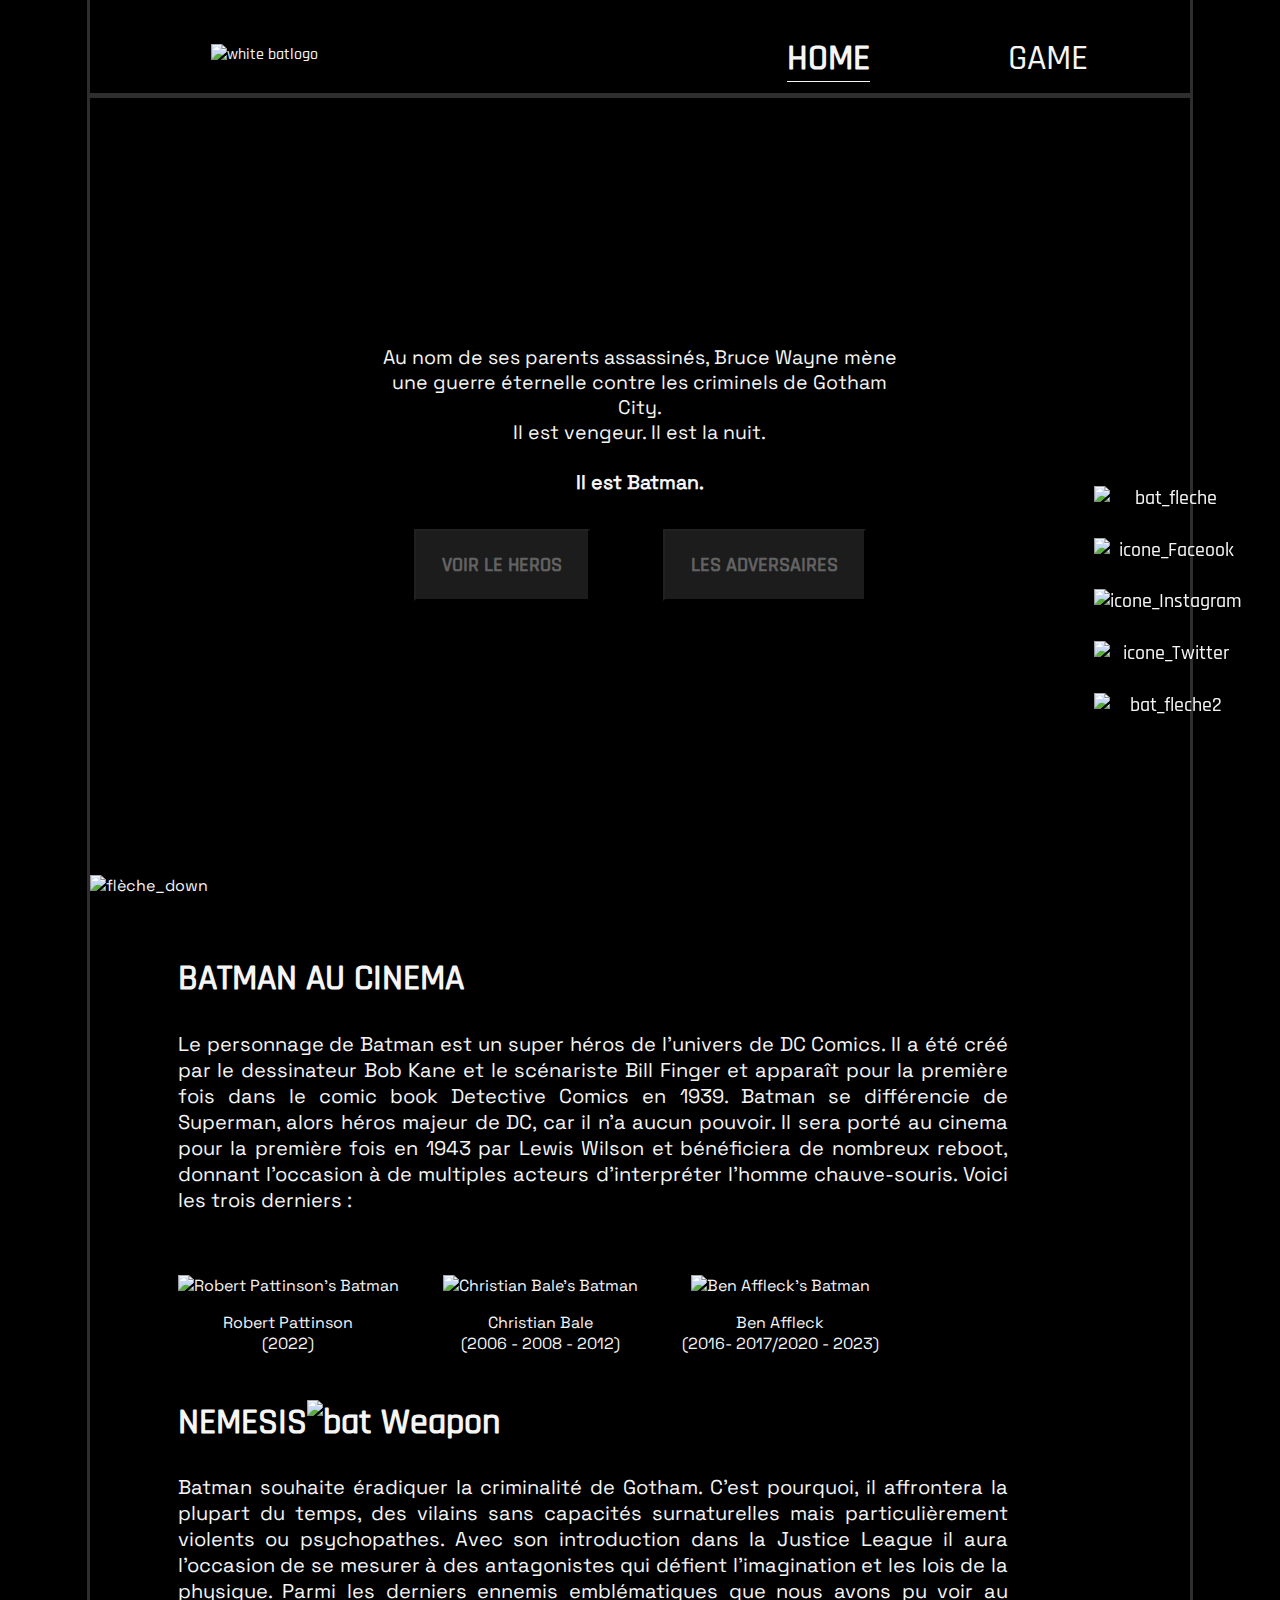
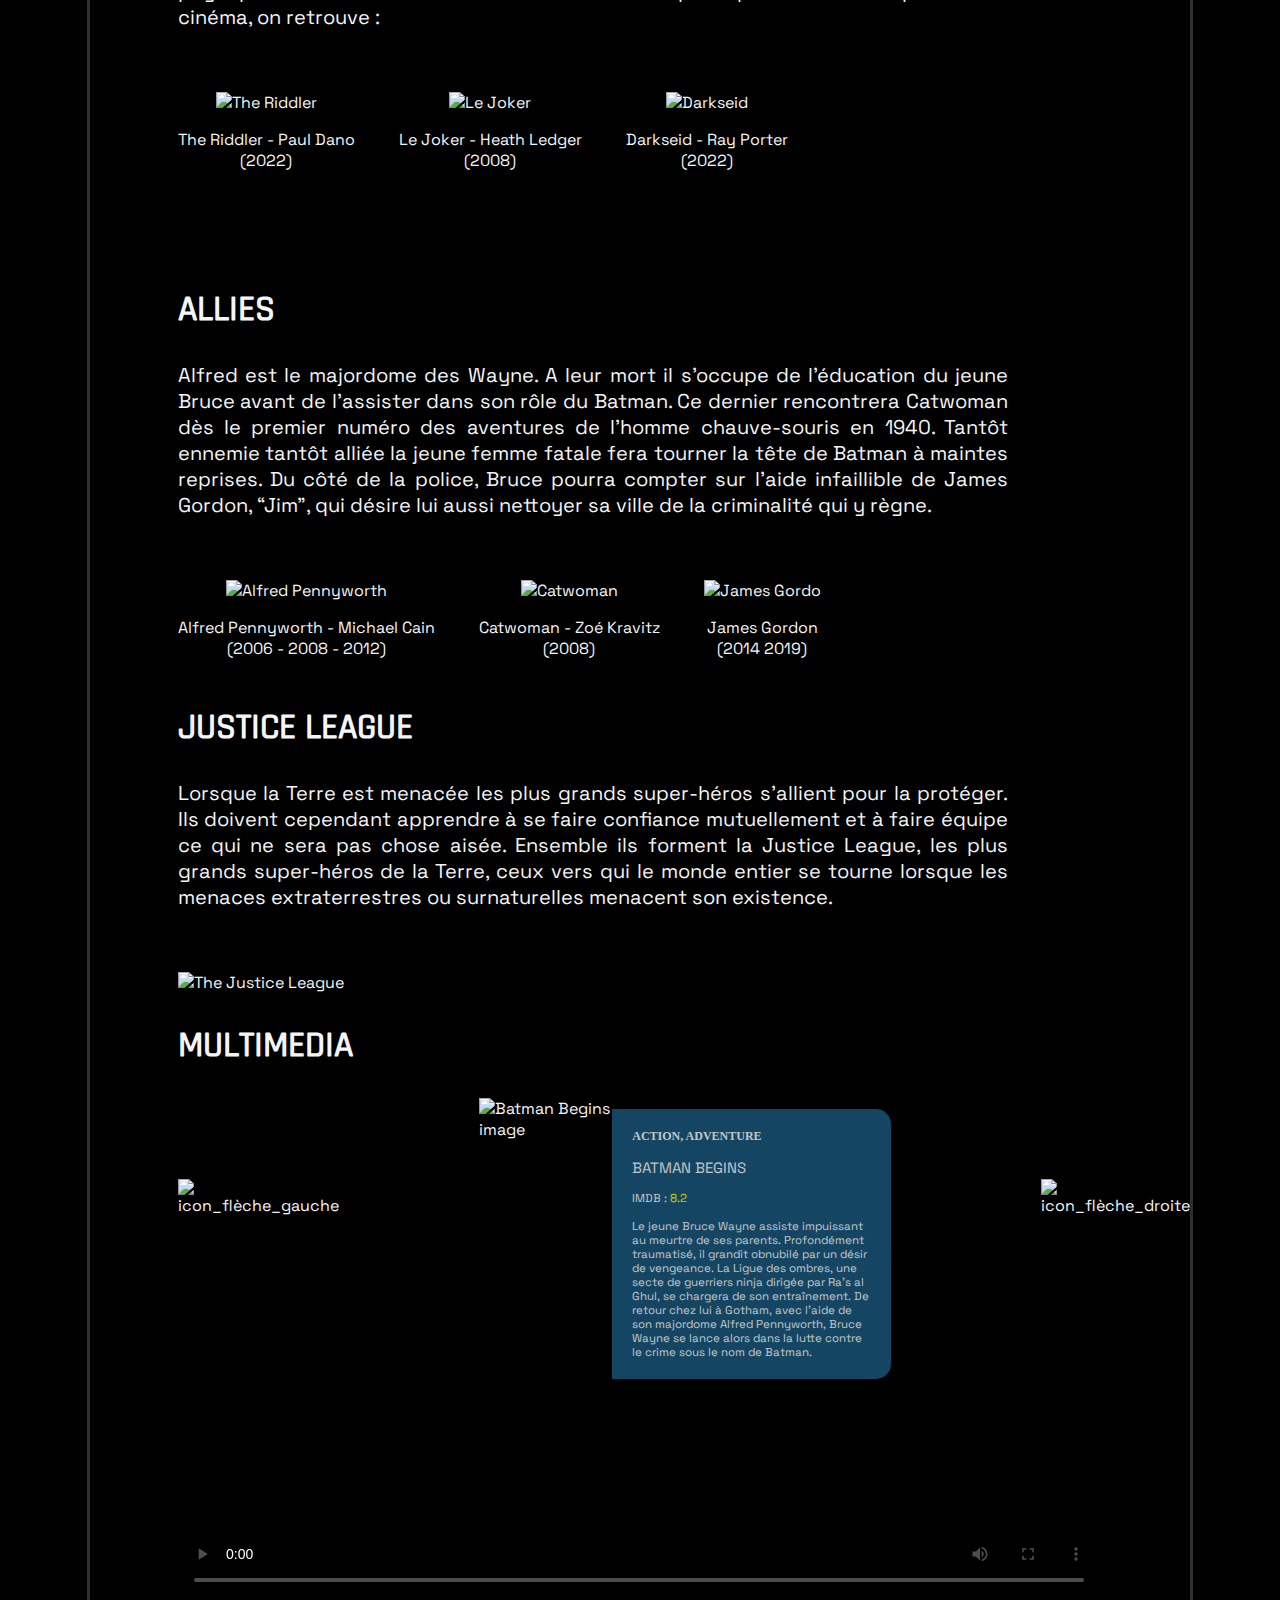
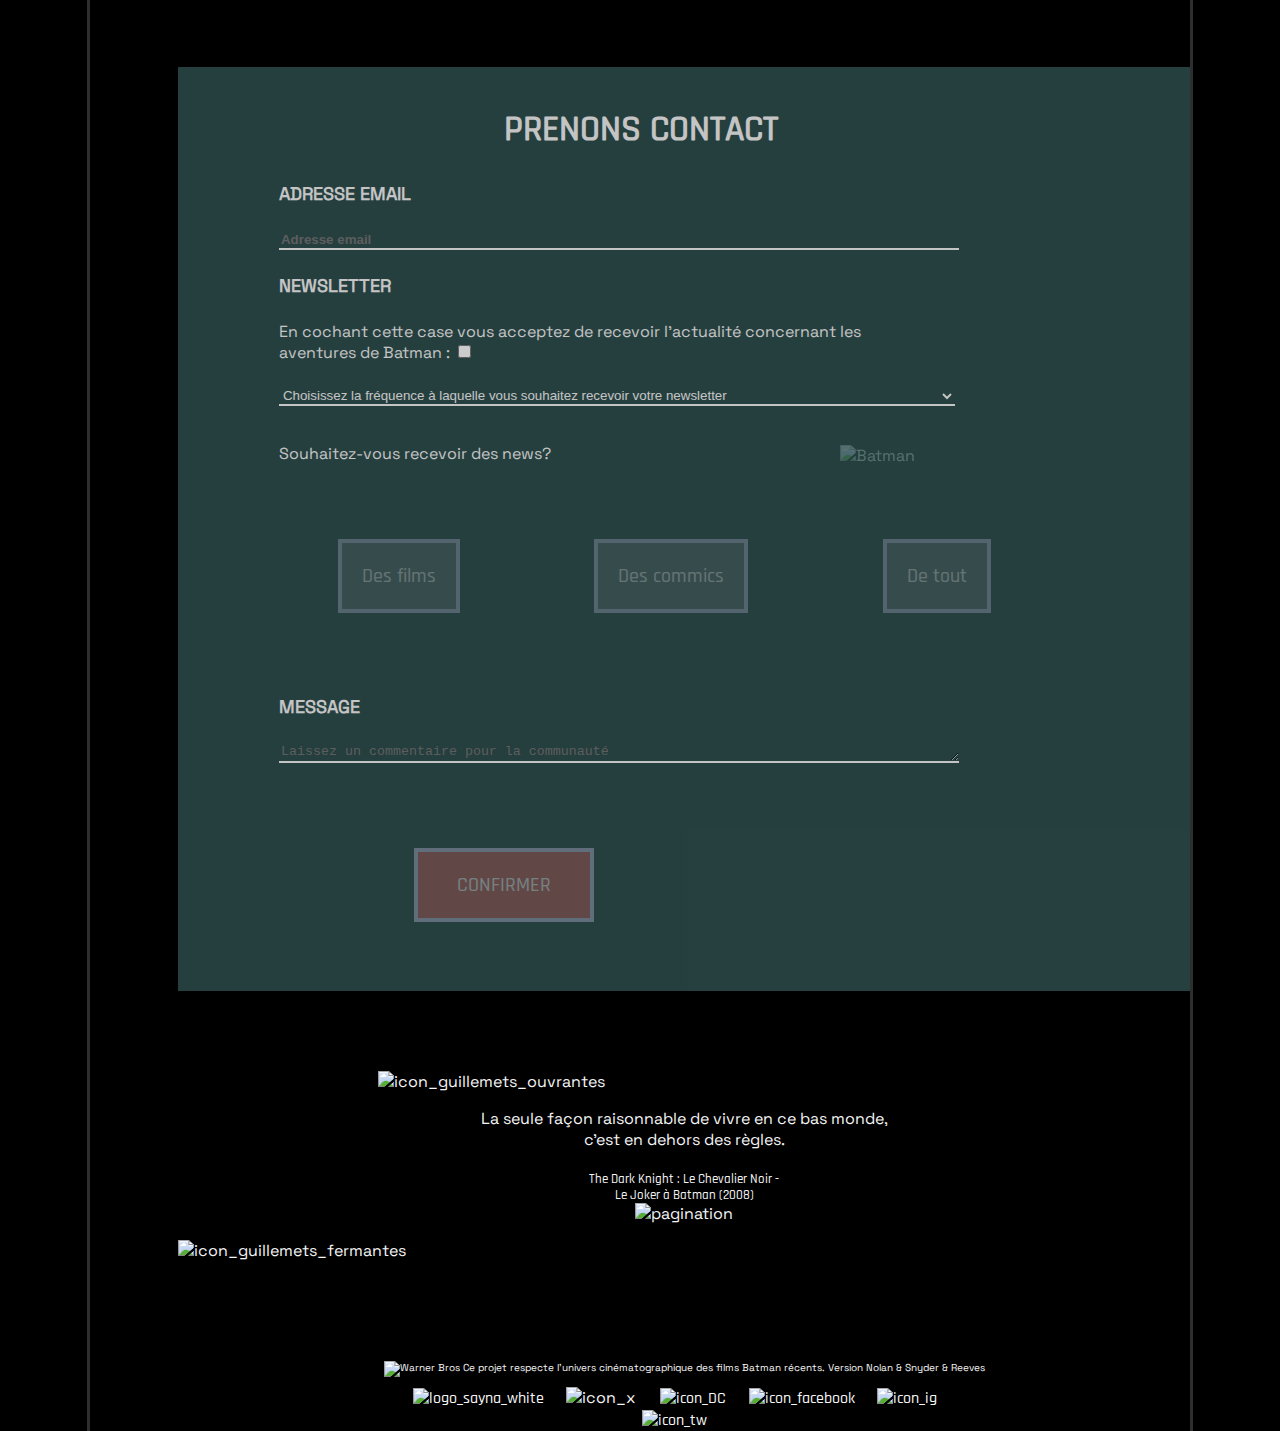
==== index.html @ ae3c4c9f "Add files via upload" ====
<!DOCTYPE html>
<html lang="en">
<head>
    <meta charset="UTF-8">
    <meta http-equiv="X-UA-Compatible" content="IE=edge">
    <meta name="viewport" content="width=device-width, initial-scale=1">
    <link rel="stylesheet" href="style.css">
    <title>Home</title>
</head>
<body>
    <header>
        <a href="index.html"><img src="assets/Logos/logohome.png" id="logo" alt="white batlogo"></a>
        <a href="index.html" id="home">HOME</a>
        <a href="game.html" id="game">GAME</a>
    </header>
    <hr>
    <section id="introduction">
        Au nom de ses parents assassinés, Bruce Wayne mène une guerre éternelle contre les 
        criminels de Gotham City. 
        <br>Il est vengeur. Il est la nuit.
        <br> <br>
        <b>Il est Batman.</b> 
        <br>
        <a href="#hero"><button><b>VOIR LE HEROS</b></button></a>
        <a href="#nemesis"><button><b>LES ADVERSAIRES</b></button></a> 
        <div class="navigation">
            <a href="#home"><img src="assets/Logos/logo_bat_flèche.png" class="logo" alt="bat_fleche"></a>
            <a href="https://m.facebook.com" target="_blank"><img src="assets/Logos/icon_facebook.png" class="logo" alt="icone_Faceook"></a>
            <a href="https://www.instagram.com" target="_blank"><img src="assets/Logos/icon_ig.png" class="logo" alt="icone_Instagram"></a>
            <a href="https://twitter.com" target="_blank"><img src="assets/Logos/icon_tw.png" class="logo" alt="icone_Twitter"></a>
            <a href="#footer"><img src="assets/Logos/logo_bat_flèche_2.png" class="logo" alt="bat_fleche2"></a>
        </div>
        
    </section>
    <img src="assets/Logos/flèche_down_header.png" class="fleche" alt="flèche_down">
    <main>
        <section id="hero">
            <h2>BATMAN AU CINEMA</h2>
            <p> 
                Le personnage de Batman est un super héros de l’univers de DC Comics. Il a été créé par le 
                dessinateur Bob Kane et le scénariste Bill Finger et apparaît pour la première fois dans le 
                comic book Detective Comics en 1939. Batman se différencie de Superman, alors héros 
                majeur de DC, car il n’a aucun pouvoir. Il sera porté au cinema pour la première fois en 1943 
                par Lewis Wilson et bénéficiera de nombreux reboot, donnant l’occasion à de multiples 
                acteurs d’interpréter l’homme chauve-souris. Voici les trois derniers :
            </p>
            <br> <br>
        </section>
            
            <div class="illustration">
                <img src="assets/Illustrations/Bathome2.png" alt="Robert Pattinson's Batman">
                <p>
                    Robert Pattinson
                    <br>
                    (2022)
                </p>
            </div>
        
            <div class="illustration">
                <img src="assets/Illustrations/Bathome3.png" alt="Christian Bale's Batman">
                <p>
                    Christian Bale 
                    <br>
                    (2006 - 2008 - 2012)
                </p>
            </div>

            <div class="illustration">
                <img src="assets/Illustrations/Bathome4.png" alt="Ben Affleck's Batman">
                <p>
                    Ben Affleck
                    <br>
                    (2016- 2017/2020 - 2023)
                </p>
            </div>
            
        <section id="nemesis">
            <h2>NEMESIS<img src="assets/Illustrations/Bathome13.png" class="weapon " alt="bat Weapon"></h2>
            
            <p>
                Batman souhaite éradiquer la criminalité de Gotham. C’est pourquoi, il affrontera la plupart 
                du temps, des vilains sans capacités surnaturelles mais particulièrement violents ou 
                psychopathes. Avec son introduction dans la Justice League il aura l’occasion de se mesurer à 
                des antagonistes qui défient l’imagination et les lois de la physique. Parmi les derniers 
                ennemis emblématiques que nous avons pu voir au cinéma, on retrouve :
            </p>
            <br><br>
        </section>
        <div class="illustration">
            <img src="assets/Illustrations/Bathome5.png" alt="The Riddler">
            <p>
                The Riddler - Paul Dano
                <br>
                (2022)
            </p>
        </div>
        
        <div class="illustration">
            <img src="assets/Illustrations/Bathome6.png" alt="Le Joker ">
            <p>
                Le Joker - Heath Ledger 
                <br>
                (2008)
            </p>
        </div>
        
        <div class="illustration">
            <img src="assets/Illustrations/Bathome7.png" alt="Darkseid">
            <p>
                Darkseid - Ray Porter
                <br>
                (2022)
            </p>
        </div>

        <img src="assets/Illustrations/Bathome12.png" class="batman" alt="Batman">
        <section id="allies">
            <h2>ALLIES</h2>
            <p>
                Alfred est le majordome des Wayne. A leur mort il s’occupe de l’éducation du jeune Bruce 
                avant de l’assister dans son rôle du Batman. Ce dernier rencontrera Catwoman dès le 
                premier numéro des aventures de l’homme chauve-souris en 1940. Tantôt ennemie tantôt 
                alliée la jeune femme fatale fera tourner la tête de Batman à maintes reprises. Du côté de la 
                police, Bruce pourra compter sur l’aide infaillible de James Gordon, “Jim”, qui désire lui aussi 
                nettoyer sa ville de la criminalité qui y règne.
            </p>
            <br><br>
        </section>
        
        <div class="illustration">
            <img src="assets/Illustrations/Bathome9.png" alt="Alfred Pennyworth ">
            <p>
                Alfred Pennyworth - Michael Cain
                <br>
                (2006 - 2008 - 2012)
            </p>
        </div>
        
        <div class="illustration">
            <img src="assets/Illustrations/Bathome8.png" alt="Catwoman">
            <p>
                Catwoman - Zoé Kravitz 
                <br>
                (2008)
            </p>
        </div>
        
        <div class="illustration">
            <img src="assets/Illustrations/Bathome10.png" alt="James Gordo">
            <p>
                James Gordon
                <br>
                (2014 2019)
            </p>
        </div>
        
        <section id="league">
            <h2>JUSTICE LEAGUE</h2>
            <p>
                Lorsque la Terre est menacée les plus grands super-héros s’allient pour la protéger. Ils 
                doivent cependant apprendre à se faire confiance mutuellement et à faire équipe ce qui ne 
                sera pas chose aisée. Ensemble ils forment la Justice League, les plus grands super-héros de 
                la Terre, ceux vers qui le monde entier se tourne lorsque les menaces extraterrestres ou 
                surnaturelles menacent son existence.
            </p>
            <br><br>
            </section>
        
        <img src="assets/Illustrations/Bathome11.png" class="JusticeLeague" alt="The Justice League">
        <h2>MULTIMEDIA</h2>
        <div class="multimedia">
            <img src="assets/Logos/icon_flèche_1.png" class="gauche" alt="icon_flèche_gauche">
                        
            <img src="assets/Illustrations/Bathome_ba1.png" class="poster" alt="Batman Begins image">
                <p>  
                    <span class="type">ACTION, ADVENTURE</span>
                    <br> <br>
                    <span class="title">BATMAN BEGINS</span> 
                    <br> <br>
                    IMDB : <span class="rating">8.2</span> 
                    <br><br>
                        Le jeune Bruce Wayne assiste impuissant au meurtre de ses parents. Profondément
                        traumatisé, il grandit obnubilé par un désir de vengeance. La Ligue des ombres, une secte de  
                        guerriers ninja dirigée par Ra's al Ghul, se chargera de son entraînement. De retour chez lui à 
                        Gotham, avec l'aide de son majordome Alfred Pennyworth, Bruce Wayne se lance alors dans 
                        la lutte contre le crime sous le nom de Batman.
                </p>
            <img src="assets/Logos/icon_flèche_2.png" class="droite" alt="icon_flèche_droite">
        </div>
        <br>
        <video src="assets/Illustrations/Batman Begins  Bande Annonce Officielle VF.mp4" controls poster="assets/Illustrations/Bathome_ba2.png"></video>
        <aside class="contacts">
            <h2>PRENONS CONTACT</h2>
    
            <h4>ADRESSE EMAIL</h4>
            <input type="email" name="mail" id="mail" placeholder="Adresse email" >
            <h4>NEWSLETTER</h4>
             En cochant cette case vous acceptez de recevoir l’actualité concernant les <br> aventures de Batman :
             <input type="checkbox">
             <br><br>
            <select name="frequence" id="frequence">
                <option>Choisissez la fréquence à laquelle vous souhaitez recevoir votre newsletter</option>
                <option value="weekly">Une fois par semaine</option>
                <option value="weekly*2">Une fois toutes les deux semaines(2 fois par mois)</option>
                <option value="monthly">Une fois par mois</option>
                <option value="trimester">Une fois tous les trois mois</option>
                <option value="semester">Une fois tous les six mois</option>
            </select>
            <br><br>
            <p> Souhaitez-vous recevoir des news?</p>
            <button>Des films</button> <button>Des commics</button> <button>De tout</button>
            <br>
            <h4>MESSAGE</h4>
            <textarea name="comments" id="comments" cols="100" rows="1" placeholder="Laissez un commentaire pour la communauté"></textarea>
            <br><br>
            <button class="confirmation">CONFIRMER</button> 
        </aside>
        
            <img src="assets/Logos/icon_guillemets_1.png" class="guillemets_ouvrantes" alt="icon_guillemets_ouvrantes">
            <div class="citation">
                <p>
                    La seule façon raisonnable de vivre en ce bas monde, c'est en dehors des règles.
                    <br> <br>
                    <span class="author">The Dark Knight : Le Chevalier Noir - <br> Le Joker à Batman (2008)</span>
                    <img src="assets/Logos/pagination.png" alt="pagination"> 
                </p>
            </div>
            <img src="assets/Logos/icon_guillemets_2.png" class="guillemets_fermantes" alt="icon_guillemets_fermantes">
        
        <footer id="footer">
            <p>
                <img src="assets/Logos/icon_WB.png" alt="Warner Bros"> Ce projet respecte l’univers cinématographique des films Batman récents. Version Nolan & 
                Snyder & Reeves
            </p> 
            <a href="https://sayna.io" target="_blank"><img src="assets/Logos/logo_sayna_white.png" class="logo" alt="logo_sayna_white"></a>
            <img src="assets/Logos/icon_x.png" alt="icon_x">
            <a href="https://www.dc.com"><img src="assets/Logos/icon_DC.png" class="logo" style="margin-left: 3.5%;" alt="icon_DC"></a>
            <a href="https://m.facebook.com" target="_blank"><img src="assets/Logos/icon_facebook.png" class="logo" alt="icon_facebook"></a>
            <a href="https://www.instagram.com" target="_blank"><img src="assets/Logos/icon_ig.png" class="logo" alt="icon_ig"></a>
            <a href="https://twitter.com" target="_blank"><img src="assets/Logos/icon_tw.png" class="logo" alt="icon_tw"></a>
        </footer>
    </main>
    <script src="script.js"></script>
</body>
</html>
---- style.css ----
@font-face {
    font-family: "Radjhani";
    src: url("fonts/Rajdhani-Medium.ttf") format("truetype");
}

@font-face {
    font-family: "Space Grotesk";
    src: url("fonts/SpaceGrotesk-Regular.ttf") format("truetype");
}

@media only screen and (min-width: 1515px) {
    .batman {
      display: none;
    }
}

@keyframes fade-in {
    0% {
      left: -100%;
    }
    100% {
      left: 6.7%;
    }
  }

body{
    background-image: url("assets/Illustrations/Bathome1.png") ;
    background-repeat: no-repeat;
    background-size: 100%;
    width: 86%;
    margin: auto;
    background-color:#000000;
    color: whitesmoke;
    font-family: "Space Grotesk";
    border-left: 3px solid #bcbbbd3f;
    border-right: 3px solid #bcbbbd3f;
    /* position:absolute; */
    top: 0;
    left: -100%;
    height: 100%;
    animation: fade-in 2s ease-in-out forwards;
}
  
  

hr{
    margin-top: 2.5%;
    height: 5px;
    background-color: #bcbbbd3f;
    border: none;
}

#logo{
    display:inline-block;
    margin-top: 4%;
    margin-left: 11%;
    vertical-align: auto;
}

.JusticeLeague{
    width: 100%;
    margin-left: 0%;
}

#home{
    position: absolute;
    top: 4%;
    right:32%;
    font-family: "Radjhani";
    font-size: 36px;
    font-weight: bold;
    border-bottom: 1.5px solid whitesmoke;
}

#game{
    position: absolute;
    top: 4%;
    right:15%;
    font-family: "Radjhani";
    font-size: 36px;
}

#game:hover{
    color: whitesmoke;
    font-weight: bold;
    border-bottom: 1.5px solid whitesmoke;
}

#logo:hover{
    border-bottom: 3px solid #FFFF00;
}

.logo{
    margin: auto;
    margin-right: 3%;
}

.logo:hover{
    border-bottom: 3px solid #FFFF00;
}

#introduction{
    width: 47.4%;
    margin: auto;
    margin-top: 22.5%;
    font-size:19.5px;
    text-align: center;
    display: block;
}

.navigation{
    position:fixed;
    display: block;
    right: 2.95%;
    top: 54%;
}

.navigation img{
    display: block;
    margin: auto;
    margin-bottom: 18%;
}

button{
    margin-top: 3%;
    padding: 4%;
    margin: 6.5%;
    padding-left: 5%;
    padding-right: 5%;
    font-family: "Radjhani";
    font-size: 20px;
    color: whitesmoke;
    background-color: #c4c4c45b;
    opacity: 40%;
}

button:hover{
    opacity: 100%;
}

.fleche{
    display: block;
    margin: auto;
    margin-top: 240px;
    margin-bottom: 60px;
}

main{
    margin-left: 8%;
}

#hero p, #nemesis p, #allies p, #league p{
    width: 82%;
    font-size: 20px;
    text-align: justify;
}

#allies{
    margin-top: 100px;
}

.weapon{
    margin-left: 0px;
    width: 150px;
}

.illustration{
    display: inline-block;
    margin-right: 40px;
    text-align: center;
}

.illustration:hover{
    transform: scale(1.1);
}

.gauche{
    margin-top: 8%;
    height: 70px;
}

.poster{
    height: 240px;   
    margin-left: 140px; 
}

.multimedia{
    width: 100%;
    display:flex;
    margin: auto;
    margin-bottom:40px ;
    height: auto;
}

.attach{
    width: 50%;
    margin: auto;    
}

.type{
    font-family: "Radjani";
    font-size: 12px;
    font-weight: bold;
}

.title{
    font-family: "Space Grotesk";
    font-size: 15px;
}

.rating{
    color:#FFFF00 ;
}

.multimedia p{
    background-color: #19587d;
    opacity: 80%;
    border-radius: 0px 15px 15px 0px;
    padding: 20px;
    margin-right: 150px;
    width: 32%;
    font-size: 11.5px;
}

.droite{
    margin-top: 8%;
    height: 70px;
}

.batman{
    height: 272px;
    width: 440px;
    position:absolute;
    right: 0%;
    top: 405%;
}

h2 img{
    width: 120px;
    left: 0px;
}

video{
    width: 91%;
    margin: auto;
}

.contacts{
    padding: 10px;
    background-color: #2F4F4F;
    opacity: 80%;
    margin-top: 60px;
    margin-bottom: 80px;
    padding-left: 10%;
}

.contacts h2{
    margin-left: 25%;
}

.contacts button{
    margin-right: 8%;
    padding: 20px;
    border: rgb(195, 195, 228) solid 4px;
}

#mail{
    width: 75%;
    color: whitesmoke;
    font-weight: bold;
    border: none;
    background-color: transparent;
    border-bottom: solid 2px whitesmoke;
}

#frequence{
    width: 75%;
    color: whitesmoke;
    border: none;
    background-color: transparent;
    border-bottom: solid 2px whitesmoke;
}

.confirmation{
    width: 180px;
    color: whitesmoke;
    background-color: #c76363;
    opacity: 50%;
    margin-left: 15%;
}

textarea{
    width: 75%;
    background-color: #2F4F4F;
    border: none;
    color: white;
    border-bottom: solid 2px whitesmoke;
}

.confirmation:hover{
    opacity: 90%;
}

a{
    color: whitesmoke;
    font-family: "Radjhani";
    text-decoration: none;
}

h2{
    font-family: "Radjhani";
    font-size: 36px;
}

h4{
    font-family: "Space Grotesk";
    font-size: large;
}

.guillemets_ouvrantes{
    margin-left: 200px;
}

.guillemets_fermantes{
    display: block;
    margin:auto;
    margin-right: 250px;
}

.citation{
    width: 420px;
    margin: auto;
    text-align: center;
}

.author{
    display: block;
    font-family: "Radjhani";
    font-size: small;
    width: 250px;
    margin: auto;
    text-align: center;
}

footer{
    width: 60%;
    margin: auto;
    margin-top: 100px;
    text-align: center;
}

footer p{
    font-size: x-small;
}
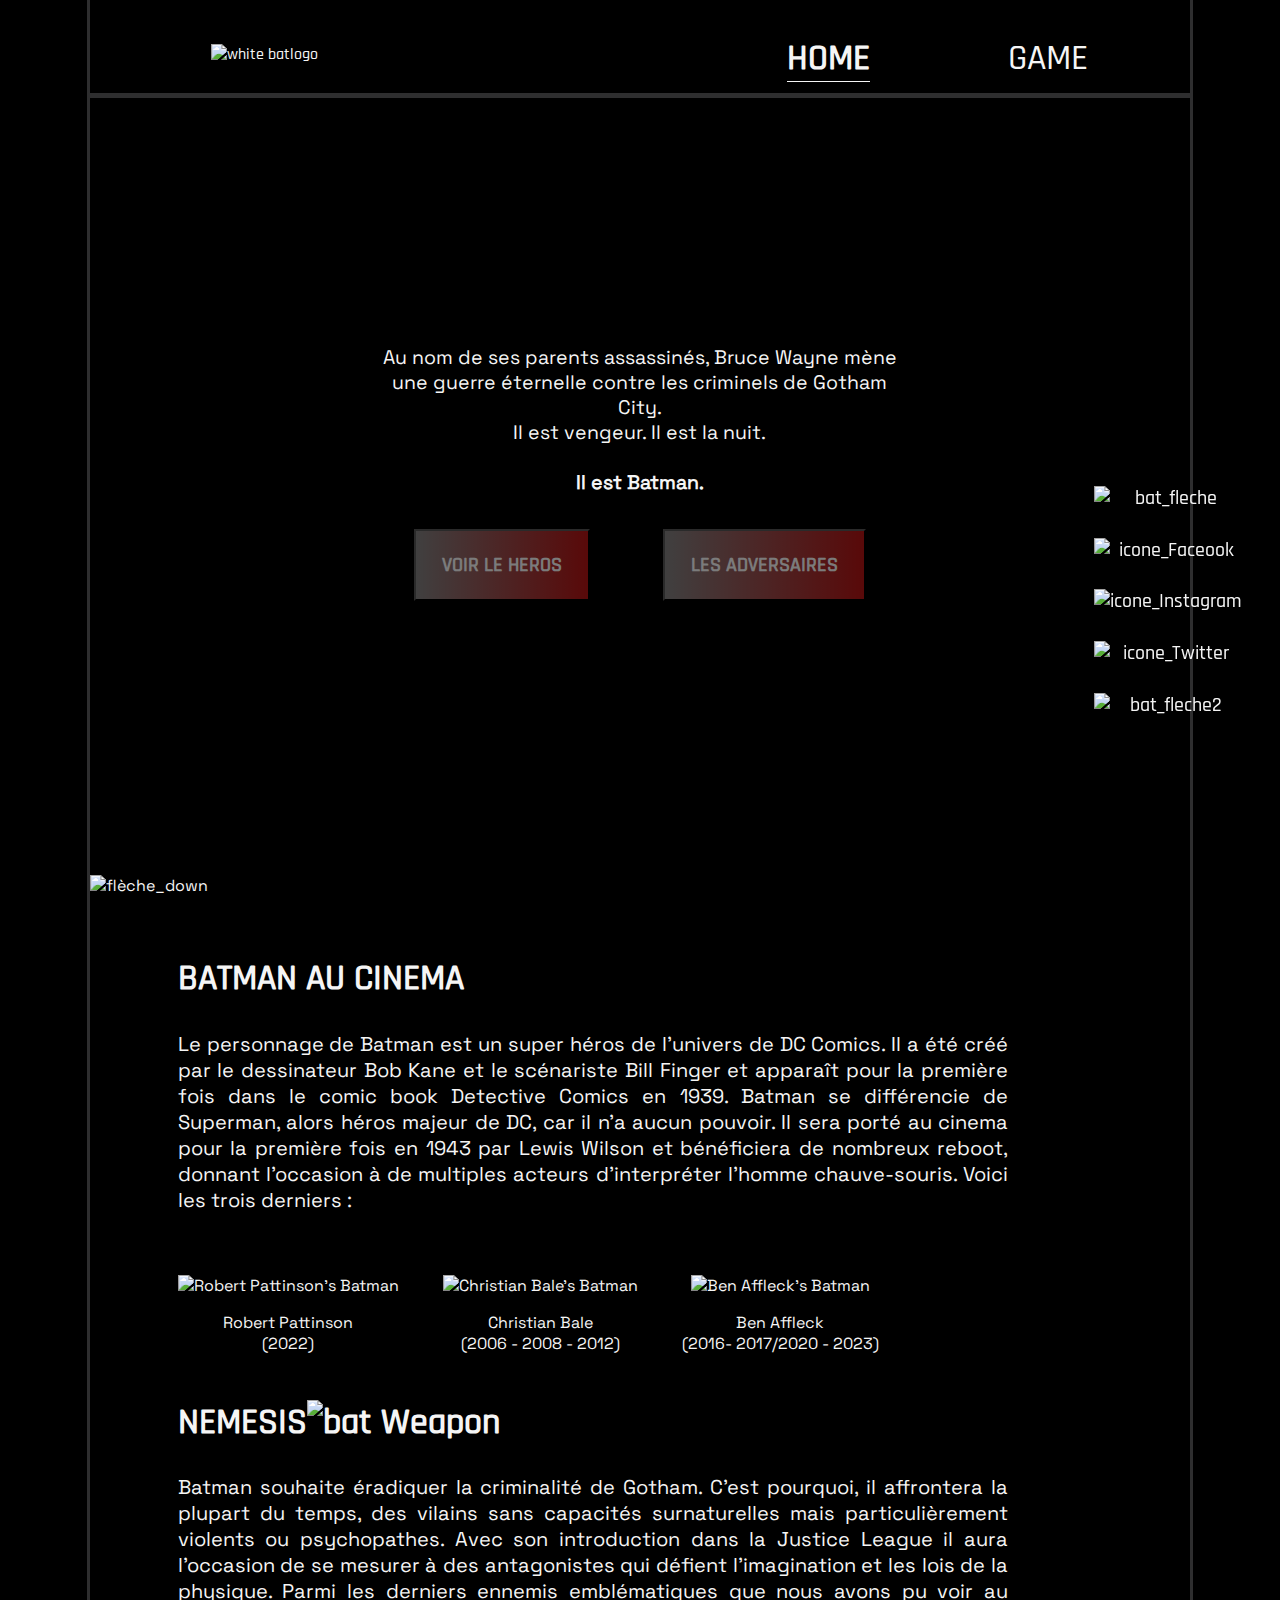
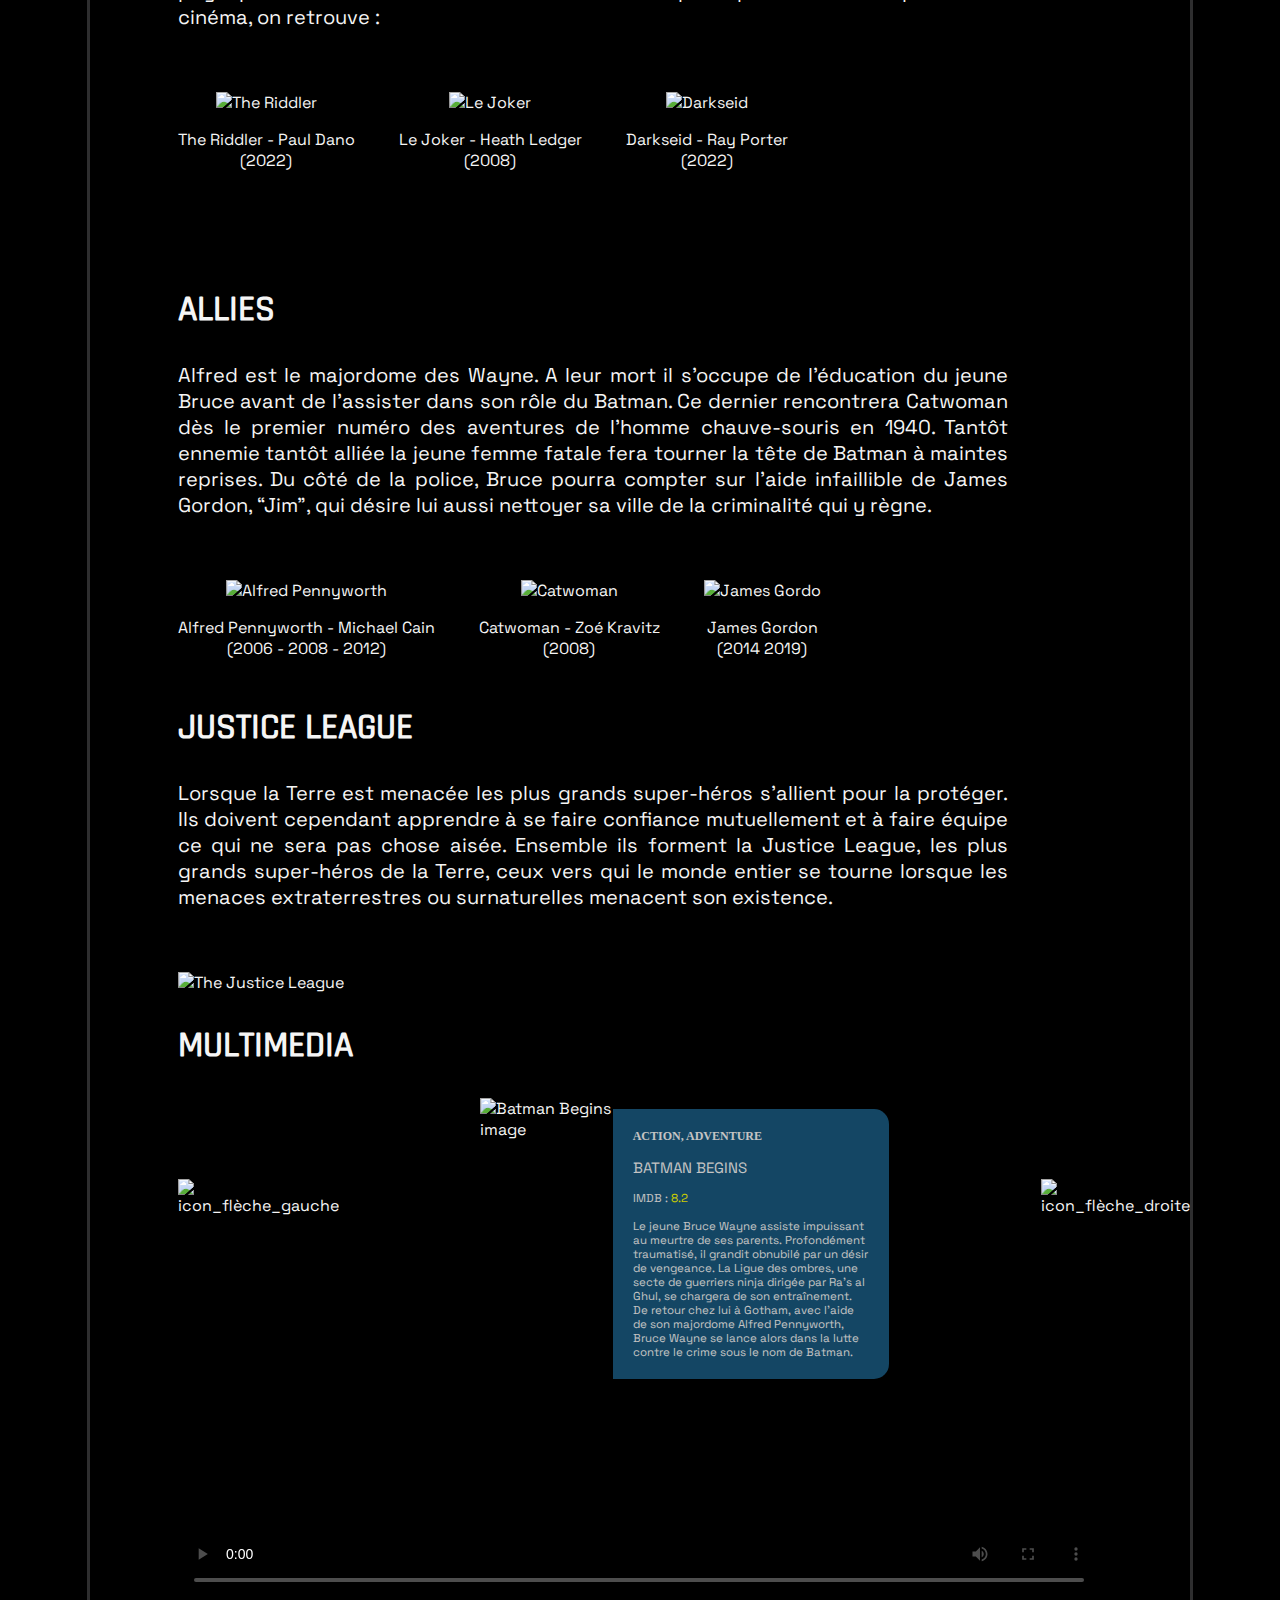
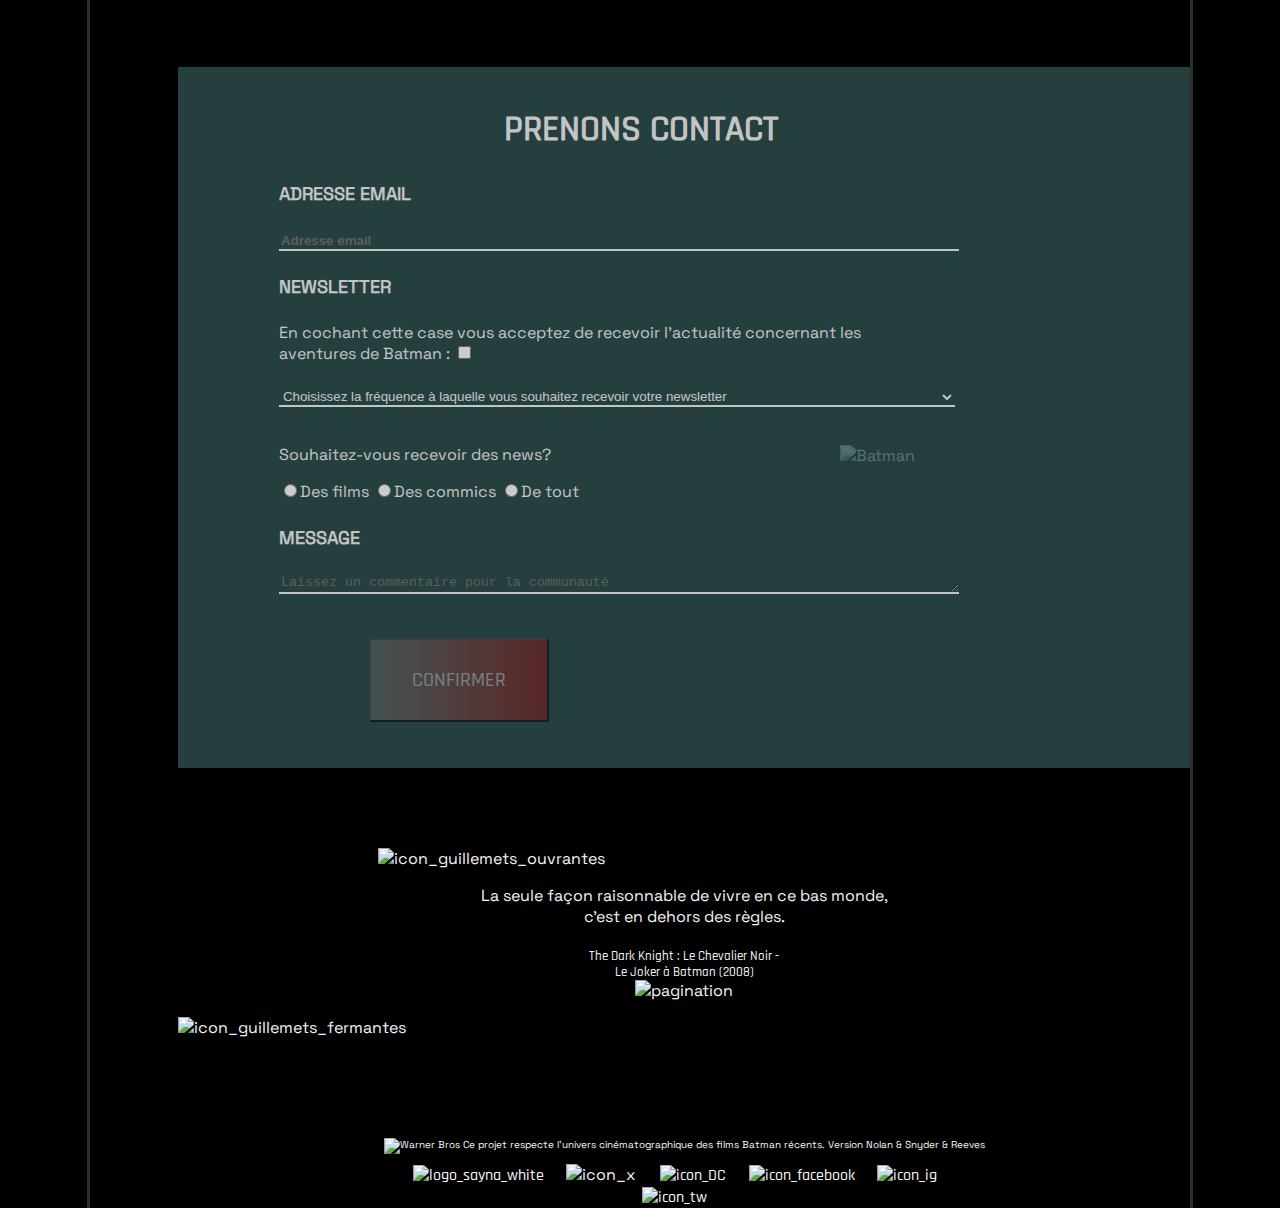
==== commit 6d9a9d6b: "Add files via upload" ====
--- a/index.html
+++ b/index.html
@@ -10,7 +10,7 @@
 <body>
     <header>
         <a href="index.html"><img src="assets/Logos/logohome.png" id="logo" alt="white batlogo"></a>
-        <a href="index.html" id="home">HOME</a>
+         <a href="index.html" id="home">HOME</a>
         <a href="game.html" id="game">GAME</a>
     </header>
     <hr>
@@ -21,14 +21,14 @@
         <br> <br>
         <b>Il est Batman.</b> 
         <br>
-        <a href="#hero"><button><b>VOIR LE HEROS</b></button></a>
-        <a href="#nemesis"><button><b>LES ADVERSAIRES</b></button></a> 
+        <a href="#hero" class="anchor"><button><b>VOIR LE HEROS</b></button></a>
+        <a href="#nemesis" class="anchor"><button><b>LES ADVERSAIRES</b></button></a> 
         <div class="navigation">
-            <a href="#home"><img src="assets/Logos/logo_bat_flèche.png" class="logo" alt="bat_fleche"></a>
+            <a href="#home" class="anchor"><img src="assets/Logos/logo_bat_flèche.png" class="logo" alt="bat_fleche"></a>
             <a href="https://m.facebook.com" target="_blank"><img src="assets/Logos/icon_facebook.png" class="logo" alt="icone_Faceook"></a>
             <a href="https://www.instagram.com" target="_blank"><img src="assets/Logos/icon_ig.png" class="logo" alt="icone_Instagram"></a>
             <a href="https://twitter.com" target="_blank"><img src="assets/Logos/icon_tw.png" class="logo" alt="icone_Twitter"></a>
-            <a href="#footer"><img src="assets/Logos/logo_bat_flèche_2.png" class="logo" alt="bat_fleche2"></a>
+            <a href="#footer" class="anchor"><img src="assets/Logos/logo_bat_flèche_2.png" class="logo" alt="bat_fleche2"></a>
         </div>
         
     </section>
@@ -191,29 +191,37 @@
         <video src="assets/Illustrations/Batman Begins  Bande Annonce Officielle VF.mp4" controls poster="assets/Illustrations/Bathome_ba2.png"></video>
         <aside class="contacts">
             <h2>PRENONS CONTACT</h2>
-    
-            <h4>ADRESSE EMAIL</h4>
-            <input type="email" name="mail" id="mail" placeholder="Adresse email" >
-            <h4>NEWSLETTER</h4>
-             En cochant cette case vous acceptez de recevoir l’actualité concernant les <br> aventures de Batman :
-             <input type="checkbox">
-             <br><br>
-            <select name="frequence" id="frequence">
-                <option>Choisissez la fréquence à laquelle vous souhaitez recevoir votre newsletter</option>
-                <option value="weekly">Une fois par semaine</option>
-                <option value="weekly*2">Une fois toutes les deux semaines(2 fois par mois)</option>
-                <option value="monthly">Une fois par mois</option>
-                <option value="trimester">Une fois tous les trois mois</option>
-                <option value="semester">Une fois tous les six mois</option>
-            </select>
-            <br><br>
-            <p> Souhaitez-vous recevoir des news?</p>
-            <button>Des films</button> <button>Des commics</button> <button>De tout</button>
-            <br>
-            <h4>MESSAGE</h4>
-            <textarea name="comments" id="comments" cols="100" rows="1" placeholder="Laissez un commentaire pour la communauté"></textarea>
-            <br><br>
-            <button class="confirmation">CONFIRMER</button> 
+            <form action="index.html" method="get">
+                <h4>ADRESSE EMAIL</h4>
+                <input type="email" name="mail" id="mail" placeholder="Adresse email" >
+                <h4>NEWSLETTER</h4>
+                En cochant cette case vous acceptez de recevoir l’actualité concernant les <br> aventures de Batman :
+                
+                    <input type="checkbox" id="newsletter">
+                    <br><br>
+                    <select name="frequence" id="frequence">
+                        <option>Choisissez la fréquence à laquelle vous souhaitez recevoir votre newsletter</option>
+                        <option value="weekly">Une fois par semaine</option>
+                        <option value="weekly*2">Une fois toutes les deux semaines(2 fois par mois)</option>
+                        <option value="monthly">Une fois par mois</option>
+                        <option value="trimester">Une fois tous les trois mois</option>
+                        <option value="semester">Une fois tous les six mois</option>
+                    </select>
+                    <br><br>
+                    <p> Souhaitez-vous recevoir des news?</p>
+                    <input type="radio" name="news" id="movies" value="movies"><label for="movies">Des films</label> 
+                    <input type="radio" name="news" id="commics" value="commics"><label for="commics">Des commics</label>
+                    <input type="radio" name="news" id="all" value="all"><label for="all">De tout</label>
+        
+                    <br>
+                    <h4>MESSAGE</h4>
+                    <textarea name="comments" id="comments" cols="100" rows="1" placeholder="Laissez un commentaire pour la communauté"></textarea>
+                    <br><br>
+
+                    <input type="submit" value="CONFIRMER" class="confirmation">
+                    <!-- <button >CONFIRMER</button> -->
+             </form>
+                 
         </aside>
         
             <img src="assets/Logos/icon_guillemets_1.png" class="guillemets_ouvrantes" alt="icon_guillemets_ouvrantes">
--- a/style.css
+++ b/style.css
@@ -34,14 +34,15 @@
     font-family: "Space Grotesk";
     border-left: 3px solid #bcbbbd3f;
     border-right: 3px solid #bcbbbd3f;
-    /* position:absolute; */
-    top: 0;
+
+    
+}
+  
+.elements{
     left: -100%;
-    height: 100%;
+    height: 100%; 
     animation: fade-in 2s ease-in-out forwards;
 }
-  
-  
 
 hr{
     margin-top: 2.5%;
@@ -130,8 +131,8 @@
     font-family: "Radjhani";
     font-size: 20px;
     color: whitesmoke;
-    background-color: #c4c4c45b;
-    opacity: 40%;
+    background: linear-gradient(to right, gray, #B11313);
+    opacity: 50%;
 }
 
 button:hover{
@@ -181,15 +182,15 @@
 
 .poster{
     height: 240px;   
-    margin-left: 140px; 
+    margin-left: 14%; 
 }
 
 .multimedia{
     width: 100%;
     display:flex;
     margin: auto;
-    margin-bottom:40px ;
-    height: auto;
+    margin-bottom: 4% ;
+    /* height: 59%; */
 }
 
 .attach{
@@ -217,7 +218,7 @@
     opacity: 80%;
     border-radius: 0px 15px 15px 0px;
     padding: 20px;
-    margin-right: 150px;
+    margin-right: 15%;
     width: 32%;
     font-size: 11.5px;
 }
@@ -258,18 +259,19 @@
     margin-left: 25%;
 }
 
-.contacts button{
-    margin-right: 8%;
+/* .movies, .commics, .all{
+    margin-right: 58%;
     padding: 20px;
     border: rgb(195, 195, 228) solid 4px;
-}
+    background-color: firebrick;
+} */
 
 #mail{
     width: 75%;
     color: whitesmoke;
     font-weight: bold;
     border: none;
-    background-color: transparent;
+    background-color: #2F4F4F;
     border-bottom: solid 2px whitesmoke;
 }
 
@@ -277,7 +279,7 @@
     width: 75%;
     color: whitesmoke;
     border: none;
-    background-color: transparent;
+    background-color: #2F4F4F;
     border-bottom: solid 2px whitesmoke;
 }
 
@@ -286,7 +288,14 @@
     color: whitesmoke;
     background-color: #c76363;
     opacity: 50%;
-    margin-left: 15%;
+    margin: 2% 2% 4% 10%;
+    padding-top: 3%;
+    padding-bottom: 3%;
+    font-family: "Radjhani";
+    font-size: 20px;
+    color: whitesmoke;
+    background: linear-gradient(to right, gray, #B11313);
+    opacity: 50%;
 }
 
 textarea{
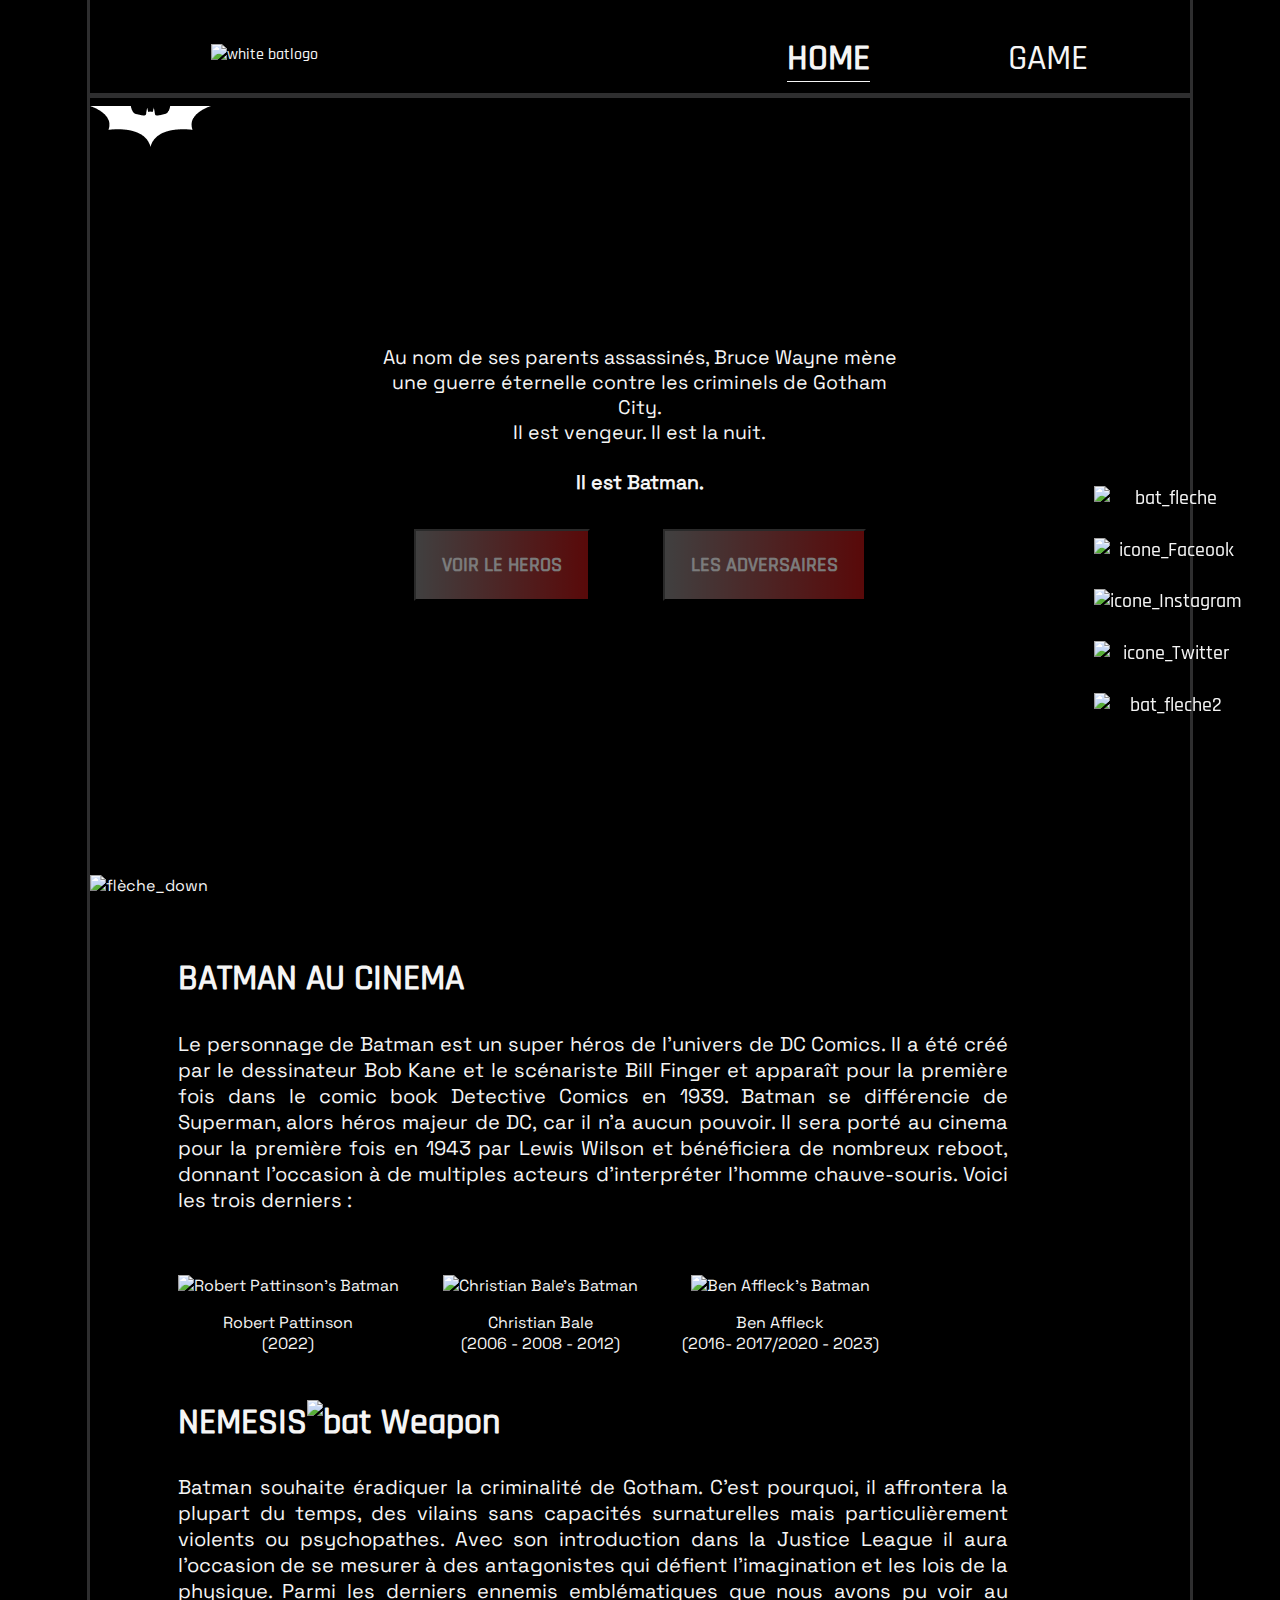
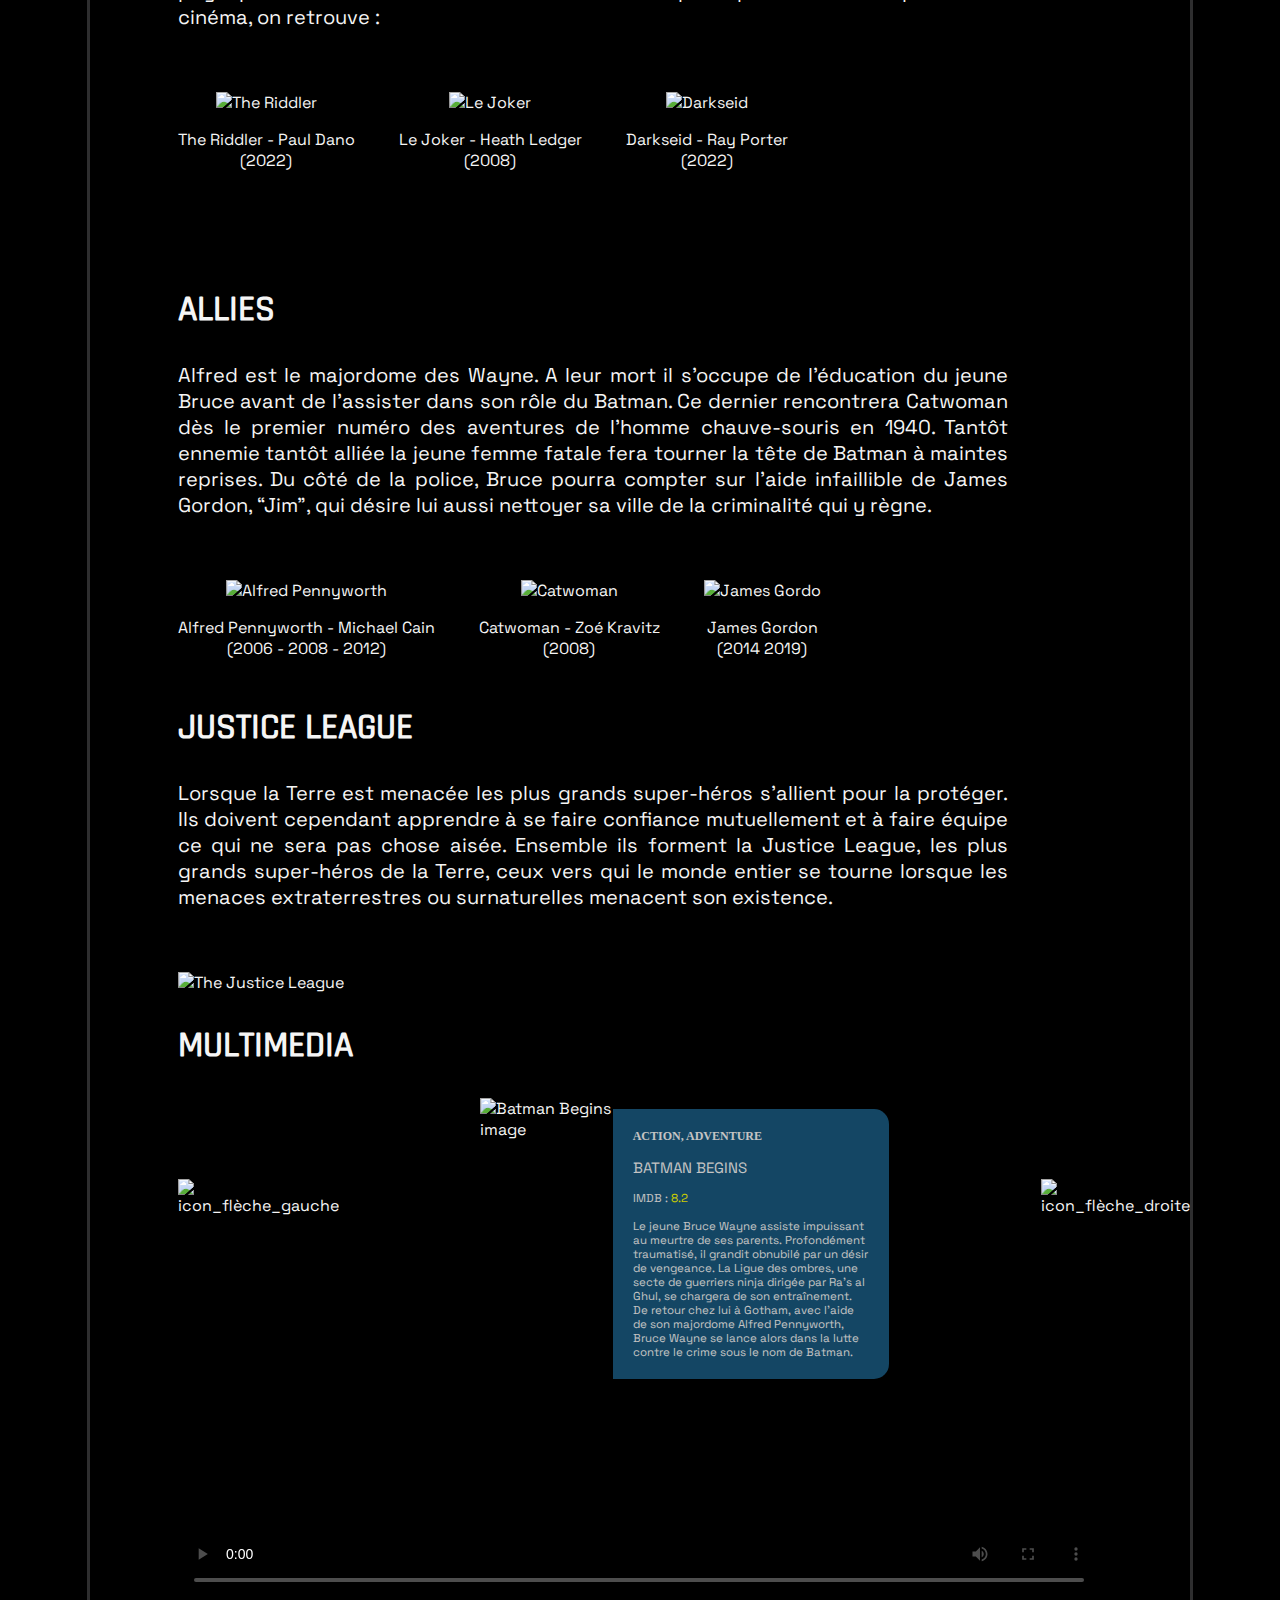
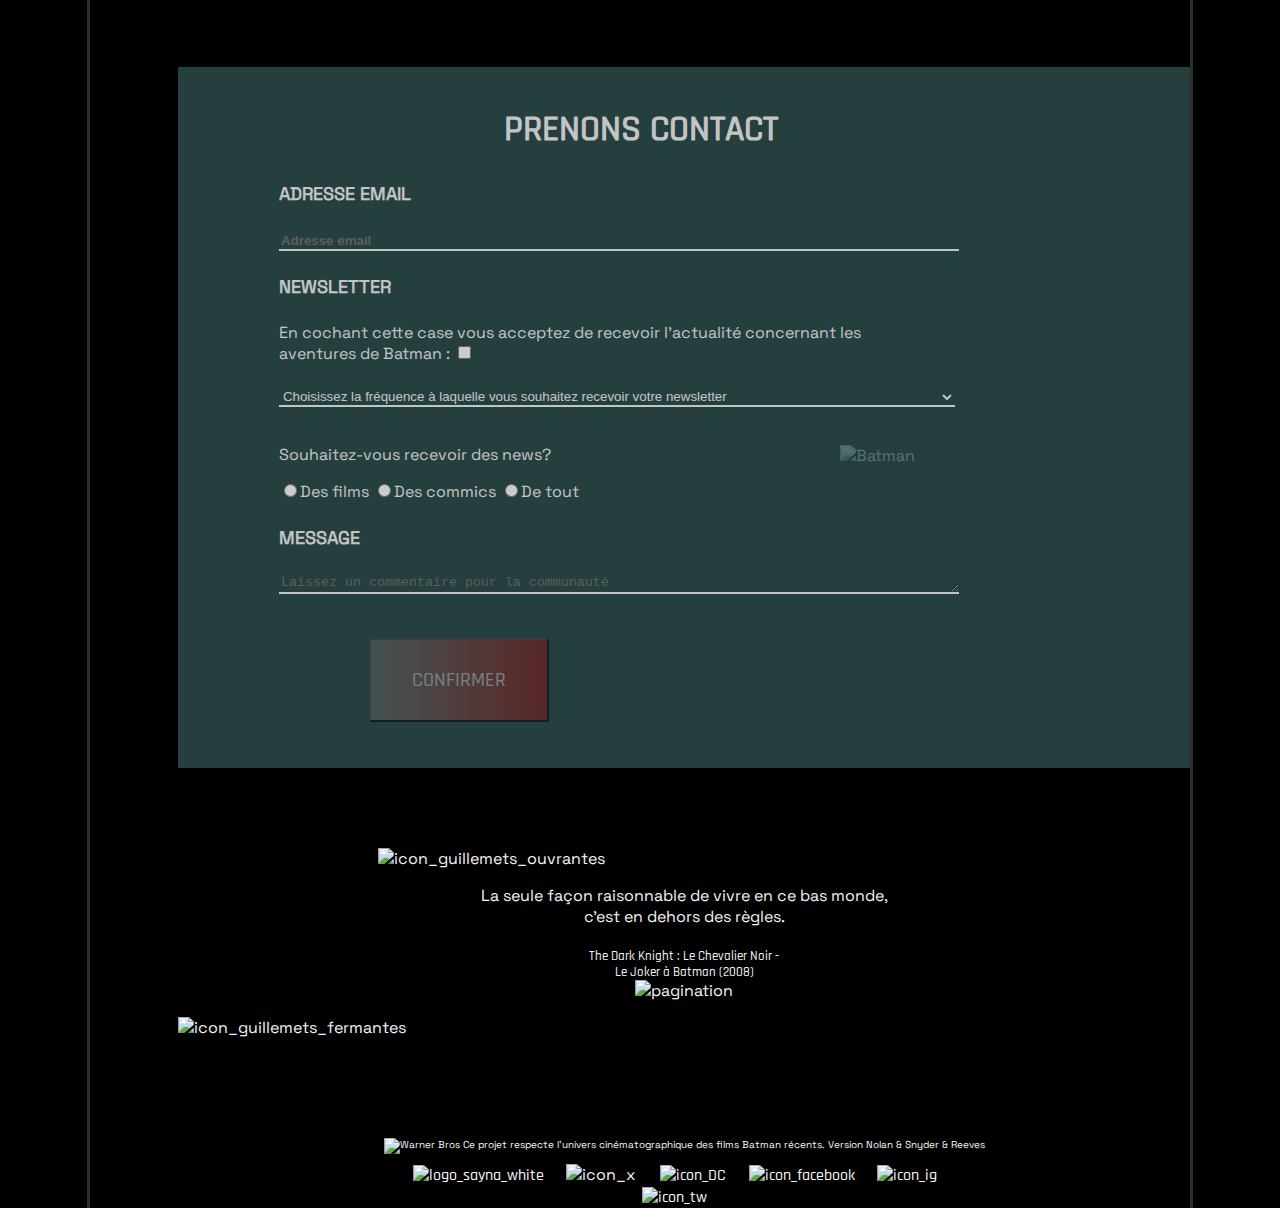
==== commit 437d018b: "Add files via upload" ====
--- a/index.html
+++ b/index.html
@@ -14,6 +14,8 @@
         <a href="game.html" id="game">GAME</a>
     </header>
     <hr>
+    <img src="Assets/Logos/logohome.png" alt="Image qui suit la souris" id="logoBat" 
+        style="position:absolute;display:block;z-index:5;" />
     <section id="introduction">
         Au nom de ses parents assassinés, Bruce Wayne mène une guerre éternelle contre les 
         criminels de Gotham City. 
@@ -191,7 +193,7 @@
         <video src="assets/Illustrations/Batman Begins  Bande Annonce Officielle VF.mp4" controls poster="assets/Illustrations/Bathome_ba2.png"></video>
         <aside class="contacts">
             <h2>PRENONS CONTACT</h2>
-            <form action="index.html" method="get">
+            
                 <h4>ADRESSE EMAIL</h4>
                 <input type="email" name="mail" id="mail" placeholder="Adresse email" >
                 <h4>NEWSLETTER</h4>
@@ -219,8 +221,14 @@
                     <br><br>
 
                     <input type="submit" value="CONFIRMER" class="confirmation">
-                    <!-- <button >CONFIRMER</button> -->
-             </form>
+                    <div class="overlay">
+                        <div class="parent">
+                            <div class="popUp">
+                                <h2 class="popUpMessage">Message reçu</h2>
+                            </div>
+                        </div>
+                    </div>
+            
                  
         </aside>
         
--- a/style.css
+++ b/style.css
@@ -259,13 +259,6 @@
     margin-left: 25%;
 }
 
-/* .movies, .commics, .all{
-    margin-right: 58%;
-    padding: 20px;
-    border: rgb(195, 195, 228) solid 4px;
-    background-color: firebrick;
-} */
-
 #mail{
     width: 75%;
     color: whitesmoke;
@@ -310,6 +303,42 @@
     opacity: 90%;
 }
 
+.overlay{
+    position: fixed;
+    left: 0%;
+    top: 0%;
+    background: rgba(0, 0, 0, 0.5);
+    width: 100%;
+    height: 100%;
+    display: none;
+}
+
+.parent{
+    margin: 5% auto;
+    width: 50%;
+    height: 70%;
+    background: linear-gradient(to right, #685734, #114563);
+    border-radius: 5%;
+    padding-top: 5%;
+}
+
+.popUp{
+    padding-top: 2%;
+    margin: 10% auto;
+    margin-top: 7%;
+    width: 60%;
+    height: 60%;
+    background: linear-gradient(to right, #eddebf, #19587d);
+    border-radius: 5%;
+}
+
+.popUp h2{
+    text-transform: uppercase;
+    width: 80%;
+    padding: 18% 20% 25% 0%;
+    font-size: xx-large;
+}
+
 a{
     color: whitesmoke;
     font-family: "Radjhani";
